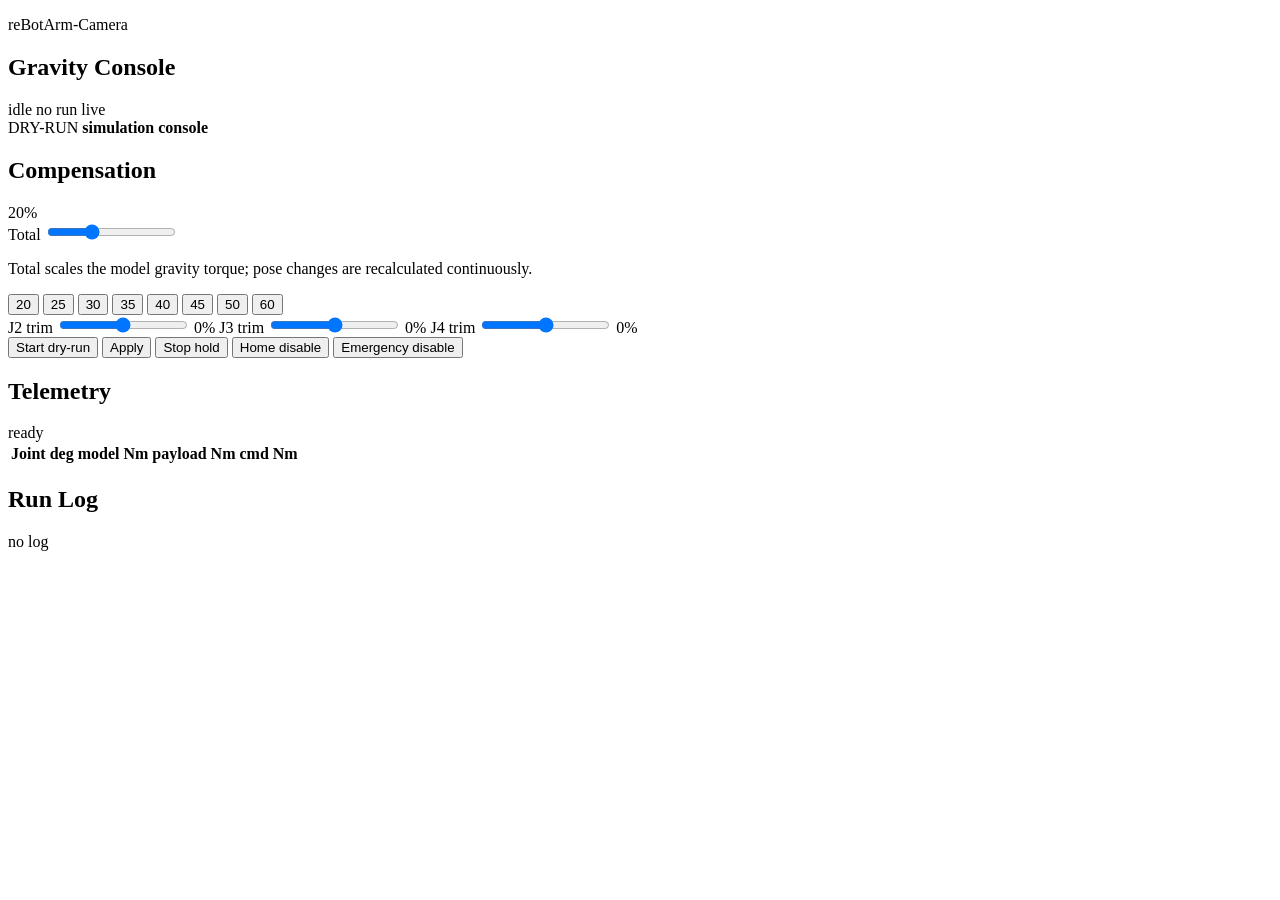
==== gravity_console/static/index.html @ dbc1b754 "feat: 标明真机测试入口" ====
<!doctype html>
<html lang="zh-CN">
  <head>
    <meta charset="utf-8" />
    <meta name="viewport" content="width=device-width, initial-scale=1" />
    <title>reBot Camera Gravity Console</title>
    <link rel="stylesheet" href="/styles.css" />
  </head>
  <body>
    <main class="shell">
      <section class="topbar">
        <div>
          <p class="eyebrow">reBotArm-Camera</p>
          <h1>Gravity Console</h1>
        </div>
        <div class="status-strip">
          <span id="modeBadge" class="badge">idle</span>
          <span id="runId">no run</span>
          <span id="dryRun">live</span>
        </div>
      </section>

      <section class="grid">
        <div class="panel controls">
          <div id="modeCard" class="mode-card dry">
            <span id="modeTitle">DRY-RUN</span>
            <strong id="modeText">simulation console</strong>
          </div>

          <div class="panel-head">
            <h2>Compensation</h2>
            <output id="percentReadout">20%</output>
          </div>

          <label class="slider-row">
            <span>Total</span>
            <input id="basePercent" type="range" min="0" max="60" value="20" step="1" />
          </label>
          <p class="hint">Total scales the model gravity torque; pose changes are recalculated continuously.</p>

          <div class="quick-buttons" id="quickButtons">
            <button data-percent="20">20</button>
            <button data-percent="25">25</button>
            <button data-percent="30">30</button>
            <button data-percent="35">35</button>
            <button data-percent="40">40</button>
            <button data-percent="45">45</button>
            <button data-percent="50">50</button>
            <button data-percent="60">60</button>
          </div>

          <div class="trim-grid">
            <label>
              <span>J2 trim</span>
              <input id="trimJ2" type="range" min="-20" max="20" value="0" step="1" />
              <output id="trimJ2Out">0%</output>
            </label>
            <label>
              <span>J3 trim</span>
              <input id="trimJ3" type="range" min="-20" max="20" value="0" step="1" />
              <output id="trimJ3Out">0%</output>
            </label>
            <label>
              <span>J4 trim</span>
              <input id="trimJ4" type="range" min="-20" max="20" value="0" step="1" />
              <output id="trimJ4Out">0%</output>
            </label>
          </div>

          <div class="actions">
            <button id="startBtn" class="primary">Start dry-run</button>
            <button id="applyBtn">Apply</button>
            <button id="stopBtn">Stop hold</button>
            <button id="homeBtn">Home disable</button>
            <button id="estopBtn" class="danger">Emergency disable</button>
          </div>
        </div>

        <div class="panel telemetry">
          <div class="panel-head">
            <h2>Telemetry</h2>
            <span id="message">ready</span>
          </div>
          <table>
            <thead>
              <tr>
                <th>Joint</th>
                <th>deg</th>
                <th>model Nm</th>
                <th>payload Nm</th>
                <th>cmd Nm</th>
              </tr>
            </thead>
            <tbody id="telemetryBody"></tbody>
          </table>
        </div>

        <div class="panel log-panel">
          <div class="panel-head">
            <h2>Run Log</h2>
            <span id="logPath">no log</span>
          </div>
          <div id="events" class="events"></div>
        </div>
      </section>
    </main>
    <script src="/app.js"></script>
  </body>
</html>
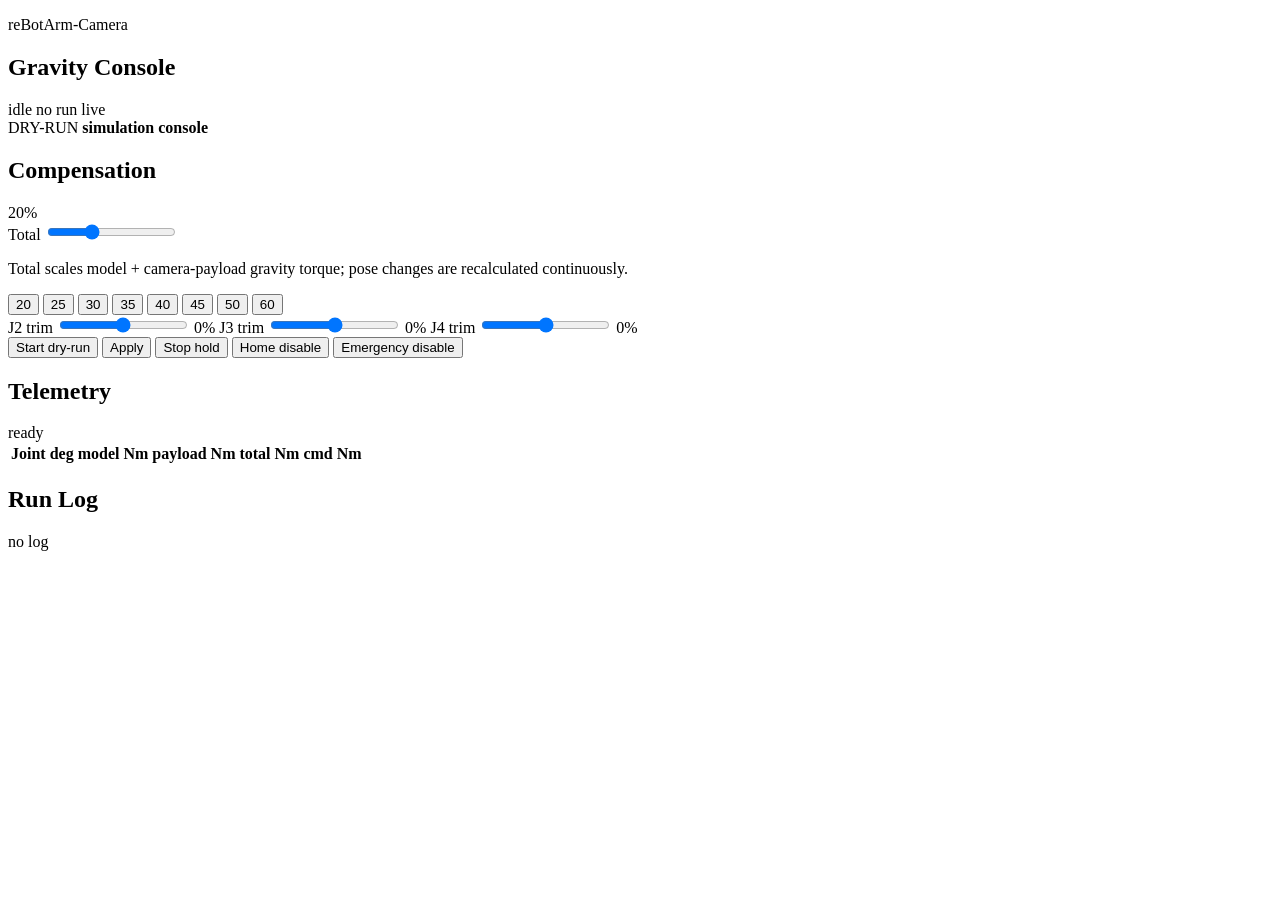
==== commit f8ae8347: "fix: 使用相机负载重力进行网页补偿" ====
--- a/gravity_console/static/index.html
+++ b/gravity_console/static/index.html
@@ -36,7 +36,7 @@
             <span>Total</span>
             <input id="basePercent" type="range" min="0" max="60" value="20" step="1" />
           </label>
-          <p class="hint">Total scales the model gravity torque; pose changes are recalculated continuously.</p>
+          <p class="hint">Total scales model + camera-payload gravity torque; pose changes are recalculated continuously.</p>
 
           <div class="quick-buttons" id="quickButtons">
             <button data-percent="20">20</button>
@@ -88,6 +88,7 @@
                 <th>deg</th>
                 <th>model Nm</th>
                 <th>payload Nm</th>
+                <th>total Nm</th>
                 <th>cmd Nm</th>
               </tr>
             </thead>
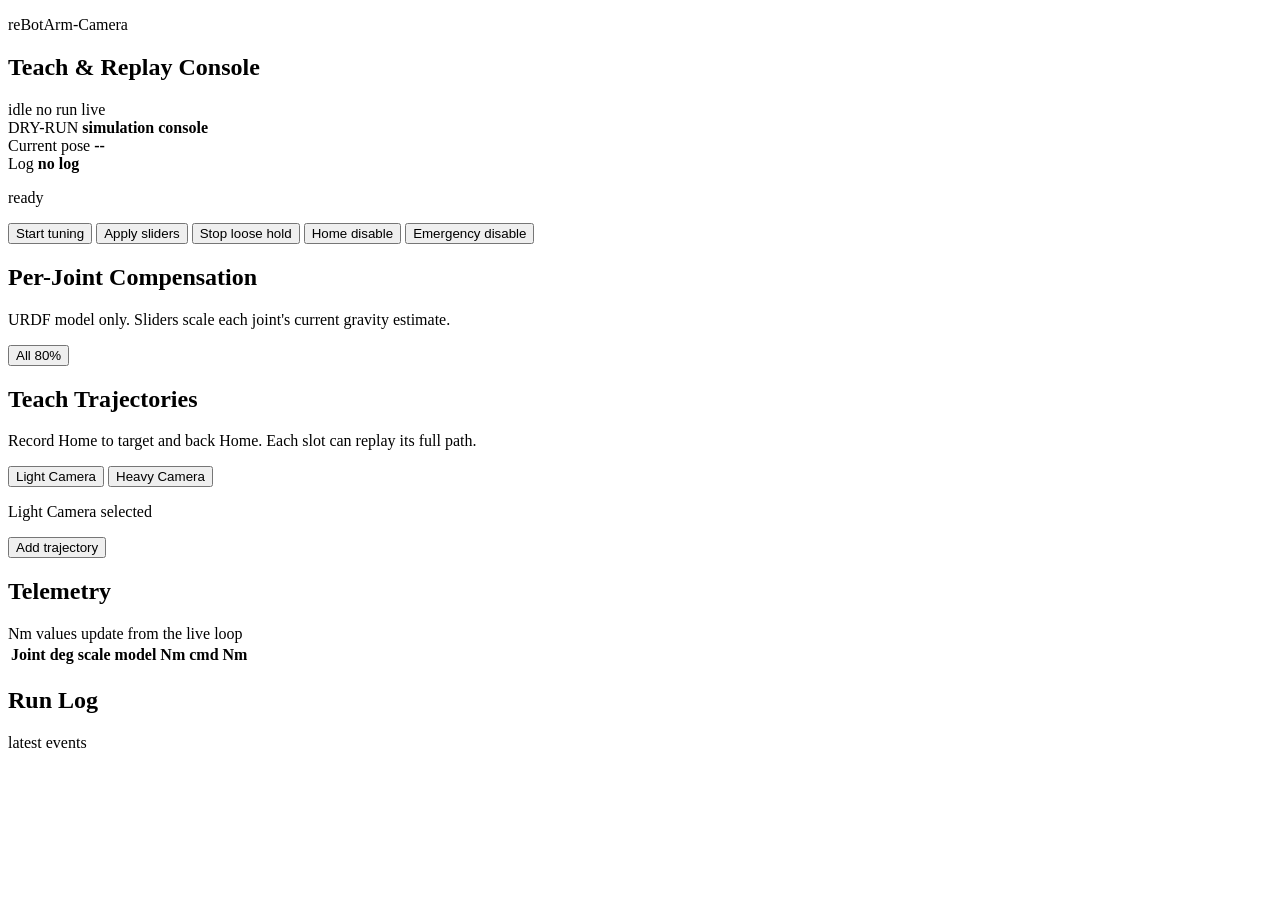
==== commit e8955e30: "chore: 保存现有轨迹网页作为重量调整基线" ====
--- a/gravity_console/static/index.html
+++ b/gravity_console/static/index.html
@@ -3,7 +3,7 @@
   <head>
     <meta charset="utf-8" />
     <meta name="viewport" content="width=device-width, initial-scale=1" />
-    <title>reBot Camera Gravity Console</title>
+    <title>reBot Joint Gravity Tuner</title>
     <link rel="stylesheet" href="/styles.css" />
   </head>
   <body>
@@ -11,7 +11,7 @@
       <section class="topbar">
         <div>
           <p class="eyebrow">reBotArm-Camera</p>
-          <h1>Gravity Console</h1>
+          <h1>Teach & Replay Console</h1>
         </div>
         <div class="status-strip">
           <span id="modeBadge" class="badge">idle</span>
@@ -20,89 +20,85 @@
         </div>
       </section>
 
-      <section class="grid">
-        <div class="panel controls">
+      <section class="workspace">
+        <section class="panel status-panel">
           <div id="modeCard" class="mode-card dry">
             <span id="modeTitle">DRY-RUN</span>
             <strong id="modeText">simulation console</strong>
           </div>
-
-          <div class="panel-head">
-            <h2>Compensation</h2>
-            <output id="percentReadout">20%</output>
+          <div class="readout">
+            <span>Current pose</span>
+            <strong id="poseSummary">--</strong>
           </div>
-
-          <label class="slider-row">
-            <span>Total</span>
-            <input id="basePercent" type="range" min="0" max="60" value="20" step="1" />
-          </label>
-          <p class="hint">Total scales model + camera-payload gravity torque; pose changes are recalculated continuously.</p>
-
-          <div class="quick-buttons" id="quickButtons">
-            <button data-percent="20">20</button>
-            <button data-percent="25">25</button>
-            <button data-percent="30">30</button>
-            <button data-percent="35">35</button>
-            <button data-percent="40">40</button>
-            <button data-percent="45">45</button>
-            <button data-percent="50">50</button>
-            <button data-percent="60">60</button>
+          <div class="readout">
+            <span>Log</span>
+            <strong id="logPath">no log</strong>
           </div>
-
-          <div class="trim-grid">
-            <label>
-              <span>J2 trim</span>
-              <input id="trimJ2" type="range" min="-20" max="20" value="0" step="1" />
-              <output id="trimJ2Out">0%</output>
-            </label>
-            <label>
-              <span>J3 trim</span>
-              <input id="trimJ3" type="range" min="-20" max="20" value="0" step="1" />
-              <output id="trimJ3Out">0%</output>
-            </label>
-            <label>
-              <span>J4 trim</span>
-              <input id="trimJ4" type="range" min="-20" max="20" value="0" step="1" />
-              <output id="trimJ4Out">0%</output>
-            </label>
-          </div>
-
+          <p id="message" class="message">ready</p>
           <div class="actions">
-            <button id="startBtn" class="primary">Start dry-run</button>
-            <button id="applyBtn">Apply</button>
-            <button id="stopBtn">Stop hold</button>
+            <button id="startBtn" class="primary">Start tuning</button>
+            <button id="applyBtn">Apply sliders</button>
+            <button id="stopBtn">Stop loose hold</button>
             <button id="homeBtn">Home disable</button>
             <button id="estopBtn" class="danger">Emergency disable</button>
           </div>
-        </div>
+        </section>
 
-        <div class="panel telemetry">
+        <section class="panel tuner-panel">
+          <div class="panel-head">
+            <div>
+              <h2>Per-Joint Compensation</h2>
+              <p>URDF model only. Sliders scale each joint's current gravity estimate.</p>
+            </div>
+            <button id="reset80Btn">All 80%</button>
+          </div>
+          <div id="jointControls" class="joint-controls"></div>
+        </section>
+
+        <section class="panel trajectories-panel">
+          <div class="panel-head">
+            <div>
+              <h2>Teach Trajectories</h2>
+              <p>Record Home to target and back Home. Each slot can replay its full path.</p>
+            </div>
+          </div>
+          <div class="camera-profile">
+            <div class="camera-switch" role="group" aria-label="Camera profile">
+              <button id="lightCameraBtn" data-camera-profile="light" class="active">Light Camera</button>
+              <button id="heavyCameraBtn" data-camera-profile="heavy">Heavy Camera</button>
+            </div>
+            <p id="cameraProfileText">Light Camera selected</p>
+          </div>
+          <div id="trajectoryCards" class="trajectory-cards"></div>
+          <button id="addTrajectoryBtn" class="add-track">Add trajectory</button>
+        </section>
+
+        <section class="panel telemetry">
           <div class="panel-head">
             <h2>Telemetry</h2>
-            <span id="message">ready</span>
+            <span>Nm values update from the live loop</span>
           </div>
           <table>
             <thead>
               <tr>
                 <th>Joint</th>
                 <th>deg</th>
+                <th>scale</th>
                 <th>model Nm</th>
-                <th>payload Nm</th>
-                <th>total Nm</th>
                 <th>cmd Nm</th>
               </tr>
             </thead>
             <tbody id="telemetryBody"></tbody>
           </table>
-        </div>
+        </section>
 
-        <div class="panel log-panel">
+        <section class="panel log-panel">
           <div class="panel-head">
             <h2>Run Log</h2>
-            <span id="logPath">no log</span>
+            <span>latest events</span>
           </div>
           <div id="events" class="events"></div>
-        </div>
+        </section>
       </section>
     </main>
     <script src="/app.js"></script>
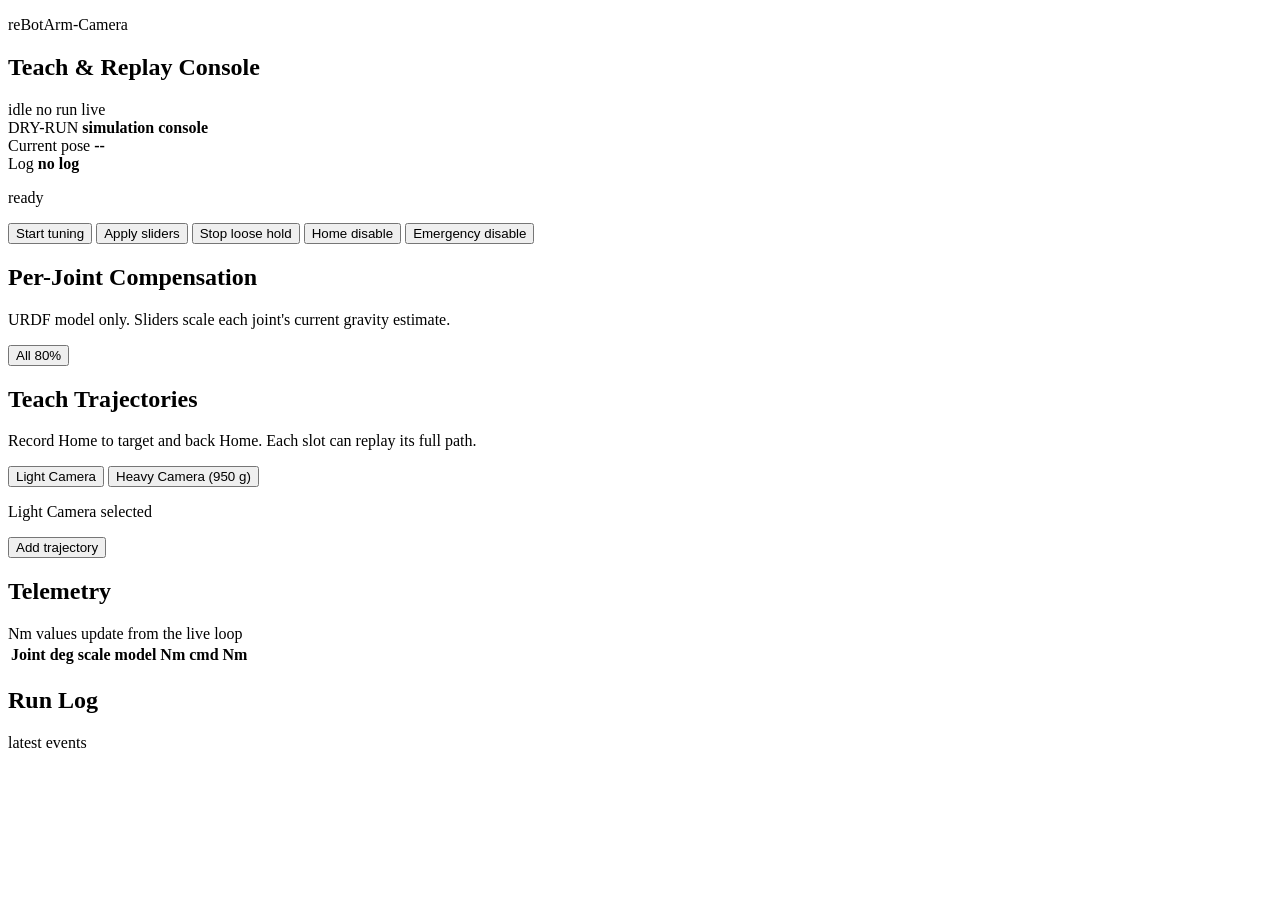
==== commit e21d9037: "fix: 将 Heavy Camera 总重修正为 950 克" ====
--- a/gravity_console/static/index.html
+++ b/gravity_console/static/index.html
@@ -65,7 +65,7 @@
           <div class="camera-profile">
             <div class="camera-switch" role="group" aria-label="Camera profile">
               <button id="lightCameraBtn" data-camera-profile="light" class="active">Light Camera</button>
-              <button id="heavyCameraBtn" data-camera-profile="heavy">Heavy Camera</button>
+              <button id="heavyCameraBtn" data-camera-profile="heavy">Heavy Camera (950 g)</button>
             </div>
             <p id="cameraProfileText">Light Camera selected</p>
           </div>
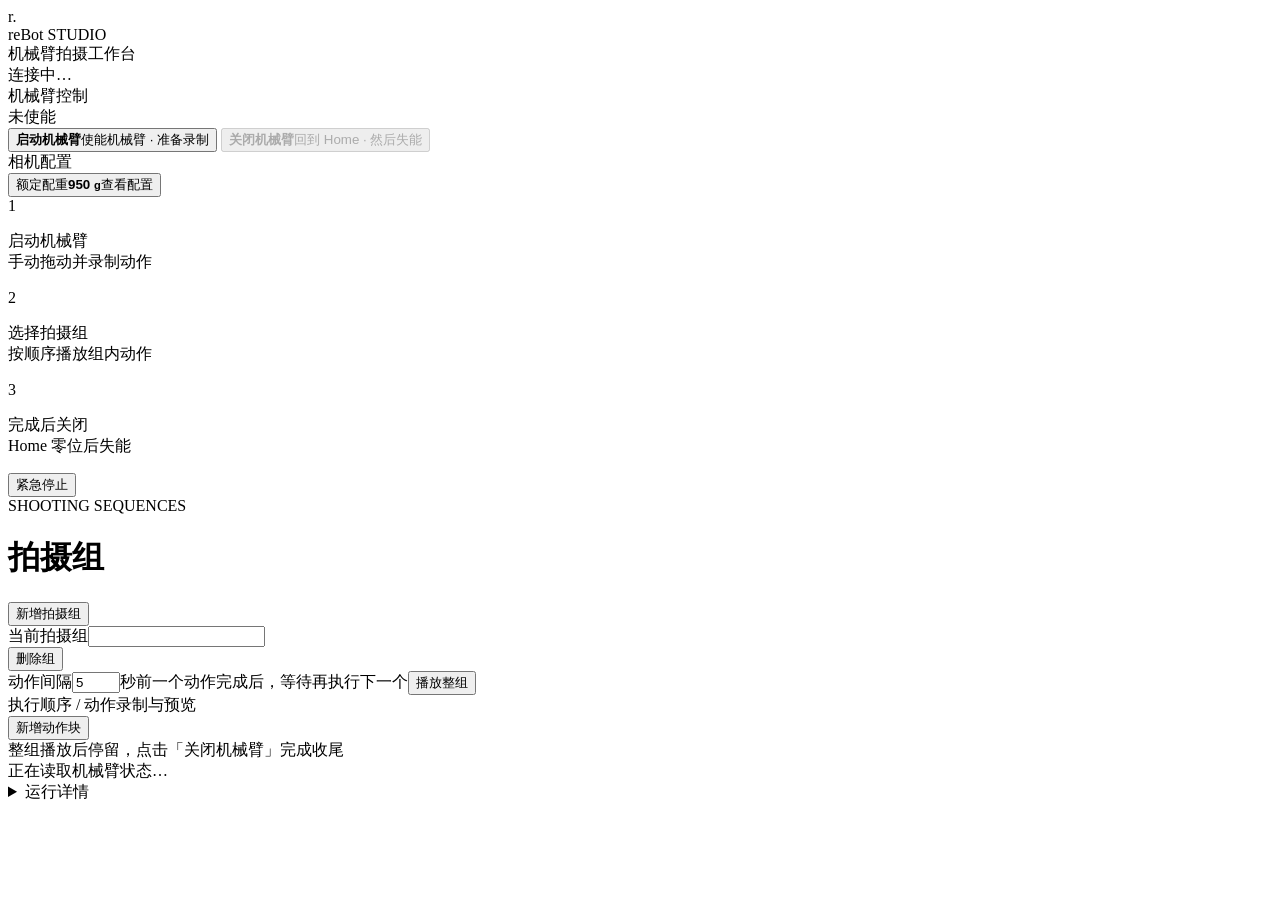
==== commit 22f111bb: "feat: 新增分组动作拍摄工作台与顺序播放" ====
--- a/gravity_console/static/index.html
+++ b/gravity_console/static/index.html
@@ -1,106 +1,39 @@
-<!doctype html>
-<html lang="zh-CN">
-  <head>
-    <meta charset="utf-8" />
-    <meta name="viewport" content="width=device-width, initial-scale=1" />
-    <title>reBot Joint Gravity Tuner</title>
-    <link rel="stylesheet" href="/styles.css" />
-  </head>
-  <body>
-    <main class="shell">
-      <section class="topbar">
-        <div>
-          <p class="eyebrow">reBotArm-Camera</p>
-          <h1>Teach & Replay Console</h1>
-        </div>
-        <div class="status-strip">
-          <span id="modeBadge" class="badge">idle</span>
-          <span id="runId">no run</span>
-          <span id="dryRun">live</span>
-        </div>
+<!DOCTYPE html>
+<html lang="zh-CN"><head><meta charset="UTF-8"><meta name="viewport" content="width=device-width,initial-scale=1"><title>reBot 拍摄工作台</title><link rel="stylesheet" href="/styles.css"></head><body>
+<div id="shooting-studio">
+  <header class="studio-head">
+    <div class="studio-brand"><span class="studio-mark">r.</span><div><div class="studio-wordmark">reBot <span>STUDIO</span></div><div class="studio-sub">机械臂拍摄工作台</div></div></div>
+    <span class="preview-tag" id="connection-label">连接中…</span>
+  </header>
+  <div class="studio-layout">
+    <aside class="control-rail" aria-label="机械臂控制">
+      <div class="section-kicker">机械臂控制</div>
+      <div class="arm-status"><span class="status-dot"></span><span id="studio-status">未使能</span></div>
+      <button type="button" class="studio-button start-control" id="studio-start"><strong>启动机械臂</strong><span>使能机械臂 · 准备录制</span></button>
+      <button type="button" class="studio-button return-control" id="studio-return" disabled><strong>关闭机械臂</strong><span>回到 Home · 然后失能</span></button>
+      <div class="rail-divider"></div>
+      <div class="section-kicker">相机配置</div>
+      <button type="button" class="payload-control" id="studio-payload" aria-expanded="false"><span>额定配重</span><strong>950 <small>g</small></strong><span class="payload-caption">查看配置 </span></button>
+      <div id="payload-detail" hidden><div class="payload-note">当前固定为 950 克。更换相机后，需重新确认补偿配置再用于实机。</div><label class="payload-label" for="payload-rated">相机总重（克）</label><input id="payload-rated" type="number" value="950" disabled><div class="payload-note">第一版使用额定配置</div></div>
+      <div class="rail-divider"></div>
+      <div class="rail-guide"><span class="guide-step">1</span><p>启动机械臂<br><span>手动拖动并录制动作</span></p><span class="guide-step">2</span><p>选择拍摄组<br><span>按顺序播放组内动作</span></p><span class="guide-step">3</span><p>完成后关闭<br><span>Home 零位后失能</span></p></div>
+      <button type="button" id="studio-emergency" class="emergency-control" title="停止播放或录制，保持使能，不直接失能">紧急停止</button>
+    </aside>
+    <main class="studio-main">
+      <div class="workspace-title"><div><div class="section-kicker">SHOOTING SEQUENCES</div><h1>拍摄组</h1></div><button type="button" class="studio-button secondary" id="studio-add-group">新增拍摄组</button></div>
+      <nav id="studio-groups" class="group-nav" aria-label="拍摄组选择"></nav>
+      <section class="sequence-sheet" aria-label="当前拍摄组">
+        <div class="sequence-top"><div class="group-title-area"><label for="studio-group-name" class="section-kicker">当前拍摄组</label><input type="text" id="studio-group-name" aria-label="拍摄组名称" maxlength="24"><span id="studio-summary" class="sequence-summary"></span></div><button type="button" class="studio-button text-button" id="studio-delete-group">删除组</button></div>
+        <div class="sequence-toolbar"><label for="studio-gap" class="interval-field"><span>动作间隔</span><span class="interval-input"><input id="studio-gap" type="number" value="5" min="0" max="60" step="1"><span>秒</span></span></label><span class="interval-description">前一个动作完成后，等待再执行下一个</span><button type="button" id="studio-play-group" class="studio-button play-control"><span>播放整组</span></button></div>
+        <div id="studio-progress" class="sequence-progress" hidden><div id="studio-progress-label" aria-live="polite"></div><div class="sequence-progress-track"><div id="studio-progress-fill"></div></div></div>
+        <div class="sequence-columns"><span>执行顺序 / 动作</span><span>录制与预览</span></div>
+        <div id="studio-blocks" class="action-list"></div>
+        <button type="button" class="add-action" id="studio-add-action">新增动作块</button>
+        <div class="sequence-bottom"><span id="studio-order"></span><span>整组播放后停留，点击「关闭机械臂」完成收尾</span></div>
       </section>
-
-      <section class="workspace">
-        <section class="panel status-panel">
-          <div id="modeCard" class="mode-card dry">
-            <span id="modeTitle">DRY-RUN</span>
-            <strong id="modeText">simulation console</strong>
-          </div>
-          <div class="readout">
-            <span>Current pose</span>
-            <strong id="poseSummary">--</strong>
-          </div>
-          <div class="readout">
-            <span>Log</span>
-            <strong id="logPath">no log</strong>
-          </div>
-          <p id="message" class="message">ready</p>
-          <div class="actions">
-            <button id="startBtn" class="primary">Start tuning</button>
-            <button id="applyBtn">Apply sliders</button>
-            <button id="stopBtn">Stop loose hold</button>
-            <button id="homeBtn">Home disable</button>
-            <button id="estopBtn" class="danger">Emergency disable</button>
-          </div>
-        </section>
-
-        <section class="panel tuner-panel">
-          <div class="panel-head">
-            <div>
-              <h2>Per-Joint Compensation</h2>
-              <p>URDF model only. Sliders scale each joint's current gravity estimate.</p>
-            </div>
-            <button id="reset80Btn">All 80%</button>
-          </div>
-          <div id="jointControls" class="joint-controls"></div>
-        </section>
-
-        <section class="panel trajectories-panel">
-          <div class="panel-head">
-            <div>
-              <h2>Teach Trajectories</h2>
-              <p>Record Home to target and back Home. Each slot can replay its full path.</p>
-            </div>
-          </div>
-          <div class="camera-profile">
-            <div class="camera-switch" role="group" aria-label="Camera profile">
-              <button id="lightCameraBtn" data-camera-profile="light" class="active">Light Camera</button>
-              <button id="heavyCameraBtn" data-camera-profile="heavy">Heavy Camera (950 g)</button>
-            </div>
-            <p id="cameraProfileText">Light Camera selected</p>
-          </div>
-          <div id="trajectoryCards" class="trajectory-cards"></div>
-          <button id="addTrajectoryBtn" class="add-track">Add trajectory</button>
-        </section>
-
-        <section class="panel telemetry">
-          <div class="panel-head">
-            <h2>Telemetry</h2>
-            <span>Nm values update from the live loop</span>
-          </div>
-          <table>
-            <thead>
-              <tr>
-                <th>Joint</th>
-                <th>deg</th>
-                <th>scale</th>
-                <th>model Nm</th>
-                <th>cmd Nm</th>
-              </tr>
-            </thead>
-            <tbody id="telemetryBody"></tbody>
-          </table>
-        </section>
-
-        <section class="panel log-panel">
-          <div class="panel-head">
-            <h2>Run Log</h2>
-            <span>latest events</span>
-          </div>
-          <div id="events" class="events"></div>
-        </section>
-      </section>
+      <div class="studio-message" id="studio-message" role="status" aria-live="polite">正在读取机械臂状态…</div>
+      <details class="runtime-details"><summary>运行详情</summary><p id="runtime-summary"></p><div id="runtime-joints" class="runtime-joints"></div><p id="runtime-profile"></p><button type="button" id="direct-disable" class="studio-button">紧急失能</button><p class="payload-note">紧急停止会停止当前动作并保持使能；紧急失能会立即卸去支撑力，必须先人工支撑机械臂。</p><div id="runtime-events" role="log" aria-label="运行事件"></div></details>
     </main>
-    <script src="/app.js"></script>
-  </body>
-</html>
+  </div>
+</div>
+<script src="/app.js"></script></body></html>
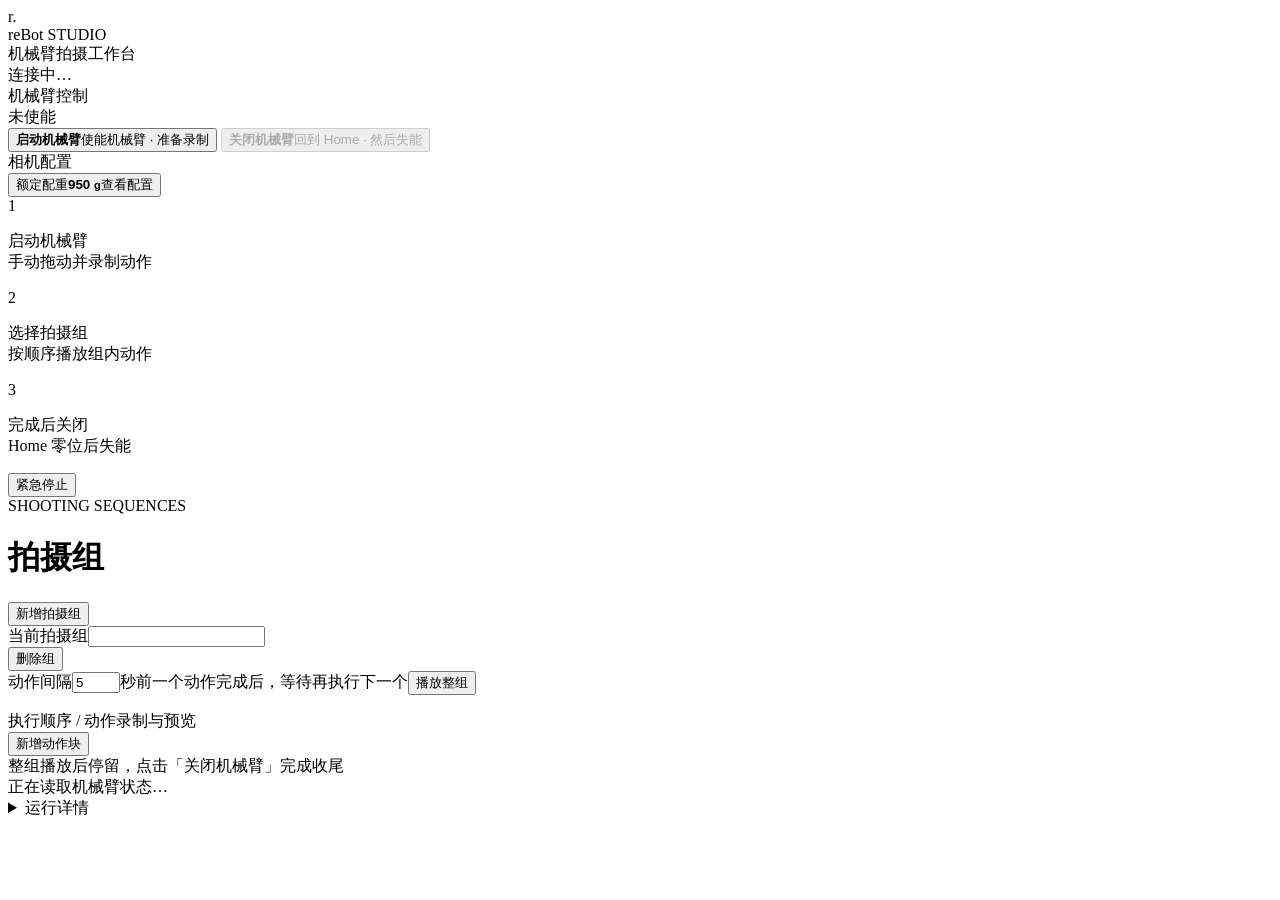
==== commit f6c201ba: "fix: 录制后即时播放并允许按序播放已保存动作" ====
--- a/gravity_console/static/index.html
+++ b/gravity_console/static/index.html
@@ -25,6 +25,7 @@
       <section class="sequence-sheet" aria-label="当前拍摄组">
         <div class="sequence-top"><div class="group-title-area"><label for="studio-group-name" class="section-kicker">当前拍摄组</label><input type="text" id="studio-group-name" aria-label="拍摄组名称" maxlength="24"><span id="studio-summary" class="sequence-summary"></span></div><button type="button" class="studio-button text-button" id="studio-delete-group">删除组</button></div>
         <div class="sequence-toolbar"><label for="studio-gap" class="interval-field"><span>动作间隔</span><span class="interval-input"><input id="studio-gap" type="number" value="5" min="0" max="60" step="1"><span>秒</span></span></label><span class="interval-description">前一个动作完成后，等待再执行下一个</span><button type="button" id="studio-play-group" class="studio-button play-control"><span>播放整组</span></button></div>
+        <p id="studio-play-hint" class="group-play-hint" role="status"></p>
         <div id="studio-progress" class="sequence-progress" hidden><div id="studio-progress-label" aria-live="polite"></div><div class="sequence-progress-track"><div id="studio-progress-fill"></div></div></div>
         <div class="sequence-columns"><span>执行顺序 / 动作</span><span>录制与预览</span></div>
         <div id="studio-blocks" class="action-list"></div>
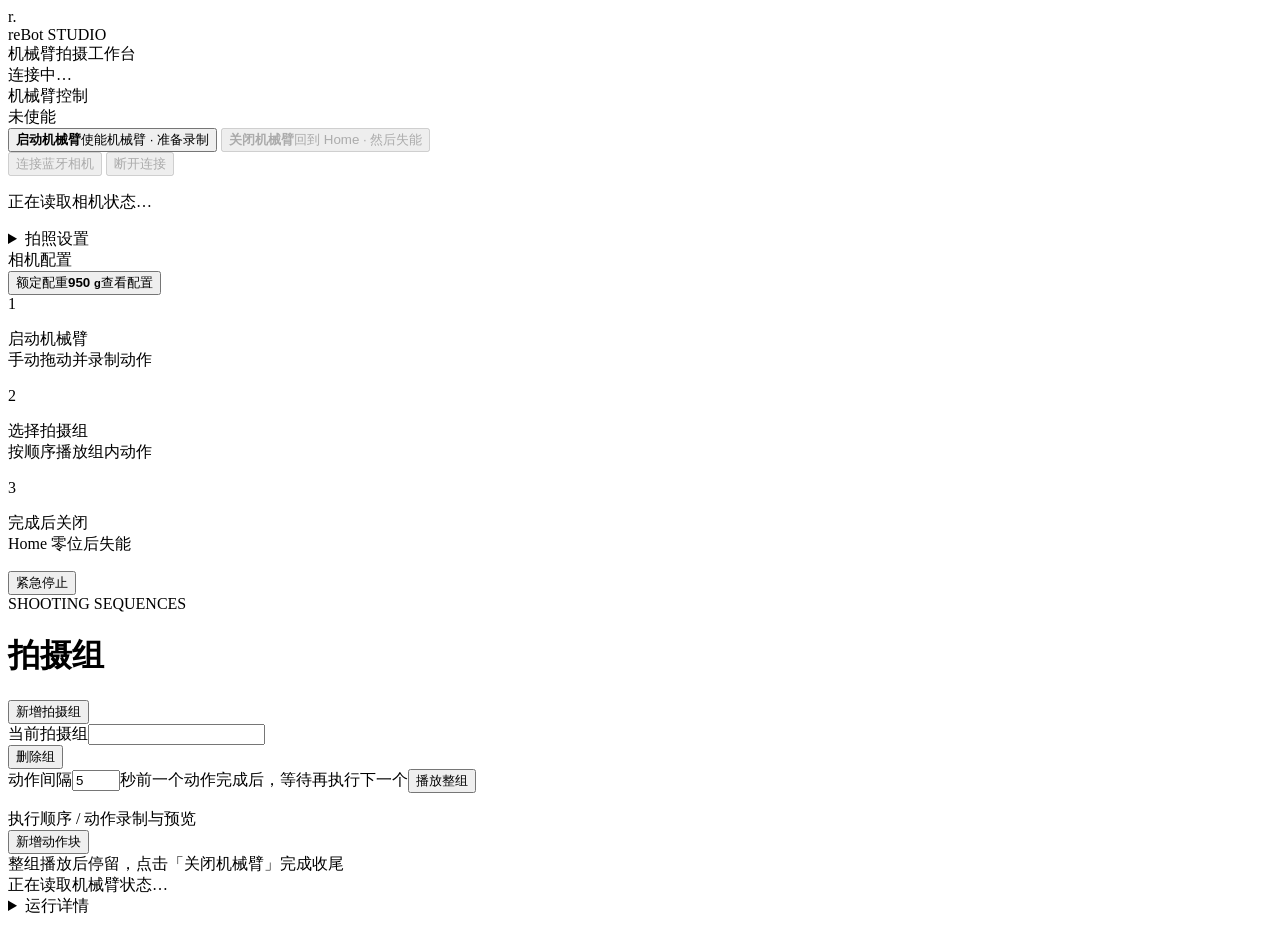
==== commit 184c7a50: "feat: 整合蓝牙快门与轨迹拍照点" ====
--- a/gravity_console/static/index.html
+++ b/gravity_console/static/index.html
@@ -11,6 +11,14 @@
       <div class="arm-status"><span class="status-dot"></span><span id="studio-status">未使能</span></div>
       <button type="button" class="studio-button start-control" id="studio-start"><strong>启动机械臂</strong><span>使能机械臂 · 准备录制</span></button>
       <button type="button" class="studio-button return-control" id="studio-return" disabled><strong>关闭机械臂</strong><span>回到 Home · 然后失能</span></button>
+      <section class="camera-panel" aria-label="蓝牙相机">
+        <button type="button" class="studio-button camera-button" id="camera-connect" disabled>连接蓝牙相机</button>
+        <button type="button" class="studio-button camera-button" id="camera-disconnect" disabled>断开连接</button>
+        <p id="camera-status" class="camera-status" role="status">正在读取相机状态…</p>
+        <p id="camera-operation" class="camera-note" role="status"></p>
+        <p id="camera-error" class="camera-error" role="alert" hidden></p>
+        <details class="camera-settings"><summary>拍照设置</summary><label for="camera-post-delay">拍照后停留（秒）</label><div class="camera-delay"><input id="camera-post-delay" type="number" min="0" max="10" step="0.1" value="1"><button type="button" class="small-button" id="camera-save-settings" disabled>保存</button></div><p class="camera-note">回放到拍照点后停稳拍照，再等待此时长。首次配对请使用原有快门网页完成。</p></details>
+      </section>
       <div class="rail-divider"></div>
       <div class="section-kicker">相机配置</div>
       <button type="button" class="payload-control" id="studio-payload" aria-expanded="false"><span>额定配重</span><strong>950 <small>g</small></strong><span class="payload-caption">查看配置 </span></button>
@@ -27,6 +35,7 @@
         <div class="sequence-toolbar"><label for="studio-gap" class="interval-field"><span>动作间隔</span><span class="interval-input"><input id="studio-gap" type="number" value="5" min="0" max="60" step="1"><span>秒</span></span></label><span class="interval-description">前一个动作完成后，等待再执行下一个</span><button type="button" id="studio-play-group" class="studio-button play-control"><span>播放整组</span></button></div>
         <p id="studio-play-hint" class="group-play-hint" role="status"></p>
         <div id="studio-progress" class="sequence-progress" hidden><div id="studio-progress-label" aria-live="polite"></div><div class="sequence-progress-track"><div id="studio-progress-fill"></div></div></div>
+        <div id="photo-capture-progress" class="photo-capture-progress" role="status" aria-live="polite" hidden></div>
         <div class="sequence-columns"><span>执行顺序 / 动作</span><span>录制与预览</span></div>
         <div id="studio-blocks" class="action-list"></div>
         <button type="button" class="add-action" id="studio-add-action">新增动作块</button>
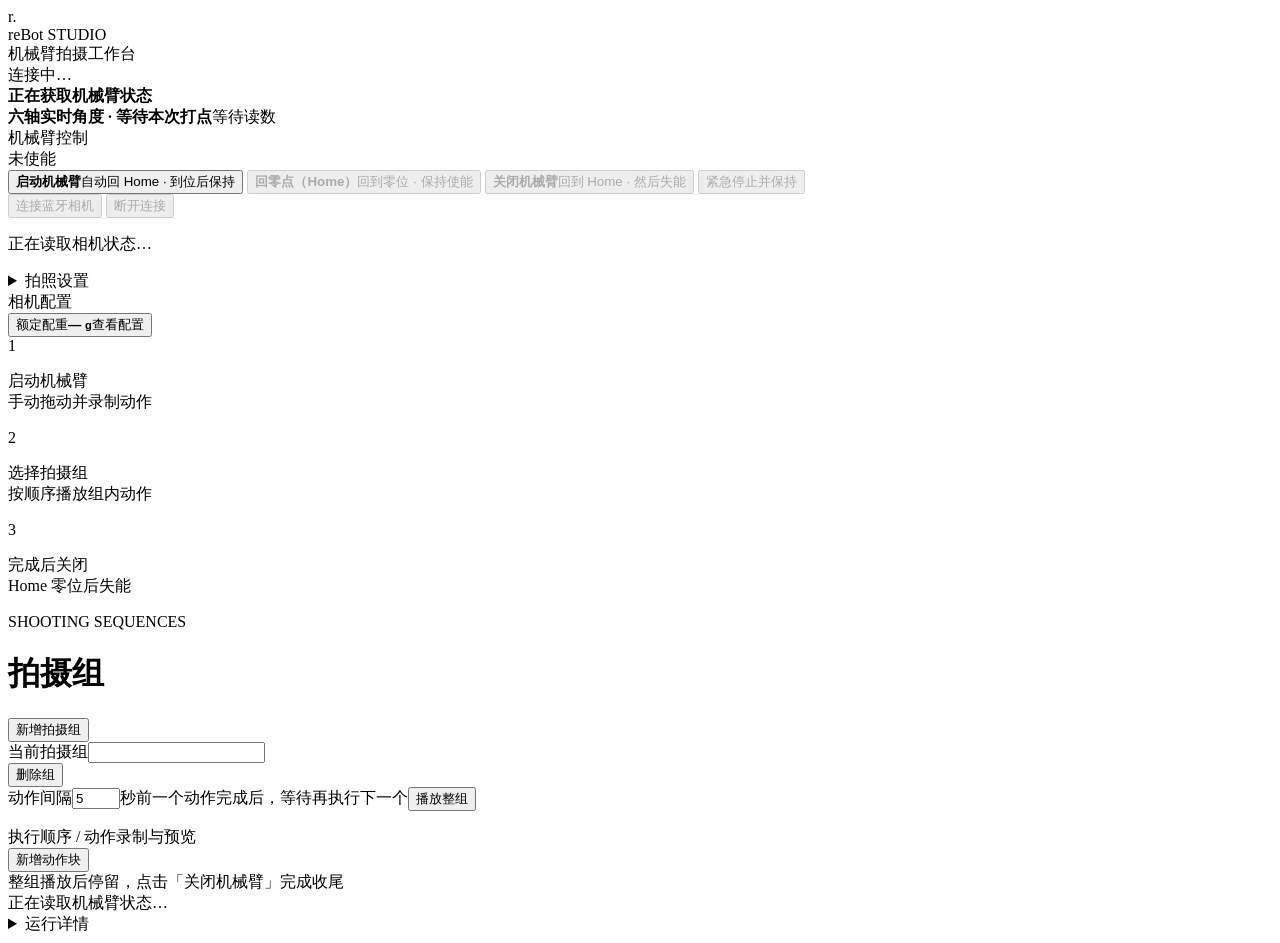
==== commit 69818e63: "archive: 2026-11-13 17:18 工作台按点拍照与自定义Home快照 保存950g按点拍照、±0.5度到位门槛、拍后回自定义Home、启动自动回Home并保持、50g诊断及状态看板。" ====
--- a/gravity_console/static/index.html
+++ b/gravity_console/static/index.html
@@ -1,16 +1,43 @@
 <!DOCTYPE html>
-<html lang="zh-CN"><head><meta charset="UTF-8"><meta name="viewport" content="width=device-width,initial-scale=1"><title>reBot 拍摄工作台</title><link rel="stylesheet" href="/styles.css"></head><body>
+<html lang="zh-CN"><head><meta charset="UTF-8"><meta name="viewport" content="width=device-width,initial-scale=1"><title>reBot 拍摄工作台</title><link rel="stylesheet" href="/styles.css?v=independent-monitors"></head><body>
 <div id="shooting-studio">
   <header class="studio-head">
     <div class="studio-brand"><span class="studio-mark">r.</span><div><div class="studio-wordmark">reBot <span>STUDIO</span></div><div class="studio-sub">机械臂拍摄工作台</div></div></div>
     <span class="preview-tag" id="connection-label">连接中…</span>
   </header>
+  <div class="status-overview">
+    <div class="status-overview-left">
+  <section id="framing-cue" class="framing-cue" role="status" aria-live="polite" aria-atomic="true">
+    <strong id="framing-cue-heading">正在获取机械臂状态</strong>
+    <span id="framing-cue-detail"></span>
+  </section>
+    </div>
+    <div class="status-overview-right">
+  <div class="hold-monitor">
+  <section class="live-angles" aria-label="六轴实时角度">
+    <div class="live-angles-header"><strong id="live-angle-title">六轴实时角度 · 等待本次打点</strong><span id="live-angles-status">等待读数</span></div>
+    <div id="live-angles-grid" class="live-angles-grid"></div>
+  </section>
+  <section id="hold-cue" hidden class="hold-cue" data-phase="idle" aria-label="无快门保持测试">
+    <div class="hold-cue-copy">
+      <span id="hold-cue-badge">无快门保持测试</span>
+      <strong id="hold-cue-instruction" role="status">等待测试，继续托稳</strong>
+      <span id="hold-cue-detail">出现松手提示前，请持续托住相机和支架。</span>
+    </div>
+    <div id="hold-cue-seconds" class="hold-cue-seconds" aria-label="剩余秒数">—</div>
+    <button type="button" class="studio-button secondary" id="hold-cue-preview" disabled>预览 10 秒倒计时</button>
+  </section>
+  </div>
+    </div>
+  </div>
   <div class="studio-layout">
     <aside class="control-rail" aria-label="机械臂控制">
       <div class="section-kicker">机械臂控制</div>
       <div class="arm-status"><span class="status-dot"></span><span id="studio-status">未使能</span></div>
-      <button type="button" class="studio-button start-control" id="studio-start"><strong>启动机械臂</strong><span>使能机械臂 · 准备录制</span></button>
+      <button type="button" class="studio-button start-control" id="studio-start"><strong>启动机械臂</strong><span>自动回 Home · 到位后保持</span></button>
+      <button type="button" class="studio-button return-control" id="studio-home" disabled><strong>回零点（Home）</strong><span>回到零位 · 保持使能</span></button>
       <button type="button" class="studio-button return-control" id="studio-return" disabled><strong>关闭机械臂</strong><span>回到 Home · 然后失能</span></button>
+    <button type="button" id="studio-emergency" class="emergency-control rail-emergency" disabled>紧急停止并保持</button>
       <section class="camera-panel" aria-label="蓝牙相机">
         <button type="button" class="studio-button camera-button" id="camera-connect" disabled>连接蓝牙相机</button>
         <button type="button" class="studio-button camera-button" id="camera-disconnect" disabled>断开连接</button>
@@ -21,11 +48,10 @@
       </section>
       <div class="rail-divider"></div>
       <div class="section-kicker">相机配置</div>
-      <button type="button" class="payload-control" id="studio-payload" aria-expanded="false"><span>额定配重</span><strong>950 <small>g</small></strong><span class="payload-caption">查看配置 </span></button>
-      <div id="payload-detail" hidden><div class="payload-note">当前固定为 950 克。更换相机后，需重新确认补偿配置再用于实机。</div><label class="payload-label" for="payload-rated">相机总重（克）</label><input id="payload-rated" type="number" value="950" disabled><div class="payload-note">第一版使用额定配置</div></div>
+      <button type="button" class="payload-control" id="studio-payload" aria-expanded="false"><span>额定配重</span><strong><span id="payload-weight">—</span> <small>g</small></strong><span class="payload-caption">查看配置 </span></button>
+      <div id="payload-detail" hidden><div id="payload-mode" class="payload-note">等待负载配置</div><label class="payload-label" for="payload-rated">末端负载（克）</label><input id="payload-rated" type="number" disabled><div id="payload-note" class="payload-note"></div></div>
       <div class="rail-divider"></div>
       <div class="rail-guide"><span class="guide-step">1</span><p>启动机械臂<br><span>手动拖动并录制动作</span></p><span class="guide-step">2</span><p>选择拍摄组<br><span>按顺序播放组内动作</span></p><span class="guide-step">3</span><p>完成后关闭<br><span>Home 零位后失能</span></p></div>
-      <button type="button" id="studio-emergency" class="emergency-control" title="停止播放或录制，保持使能，不直接失能">紧急停止</button>
     </aside>
     <main class="studio-main">
       <div class="workspace-title"><div><div class="section-kicker">SHOOTING SEQUENCES</div><h1>拍摄组</h1></div><button type="button" class="studio-button secondary" id="studio-add-group">新增拍摄组</button></div>
@@ -42,8 +68,8 @@
         <div class="sequence-bottom"><span id="studio-order"></span><span>整组播放后停留，点击「关闭机械臂」完成收尾</span></div>
       </section>
       <div class="studio-message" id="studio-message" role="status" aria-live="polite">正在读取机械臂状态…</div>
-      <details class="runtime-details"><summary>运行详情</summary><p id="runtime-summary"></p><div id="runtime-joints" class="runtime-joints"></div><p id="runtime-profile"></p><button type="button" id="direct-disable" class="studio-button">紧急失能</button><p class="payload-note">紧急停止会停止当前动作并保持使能；紧急失能会立即卸去支撑力，必须先人工支撑机械臂。</p><div id="runtime-events" role="log" aria-label="运行事件"></div></details>
+      <details class="runtime-details"><summary>运行详情</summary><p id="runtime-summary"></p><p id="runtime-profile"></p><button type="button" id="direct-disable" class="studio-button">紧急失能</button><p class="payload-note">紧急停止会停止当前动作并保持使能；紧急失能会立即卸去支撑力，必须先人工支撑机械臂。</p><div id="runtime-events" role="log" aria-label="运行事件"></div></details>
     </main>
   </div>
 </div>
-<script src="/app.js"></script></body></html>
+<script src="/app.js?v=mark-camera-notice"></script></body></html>
